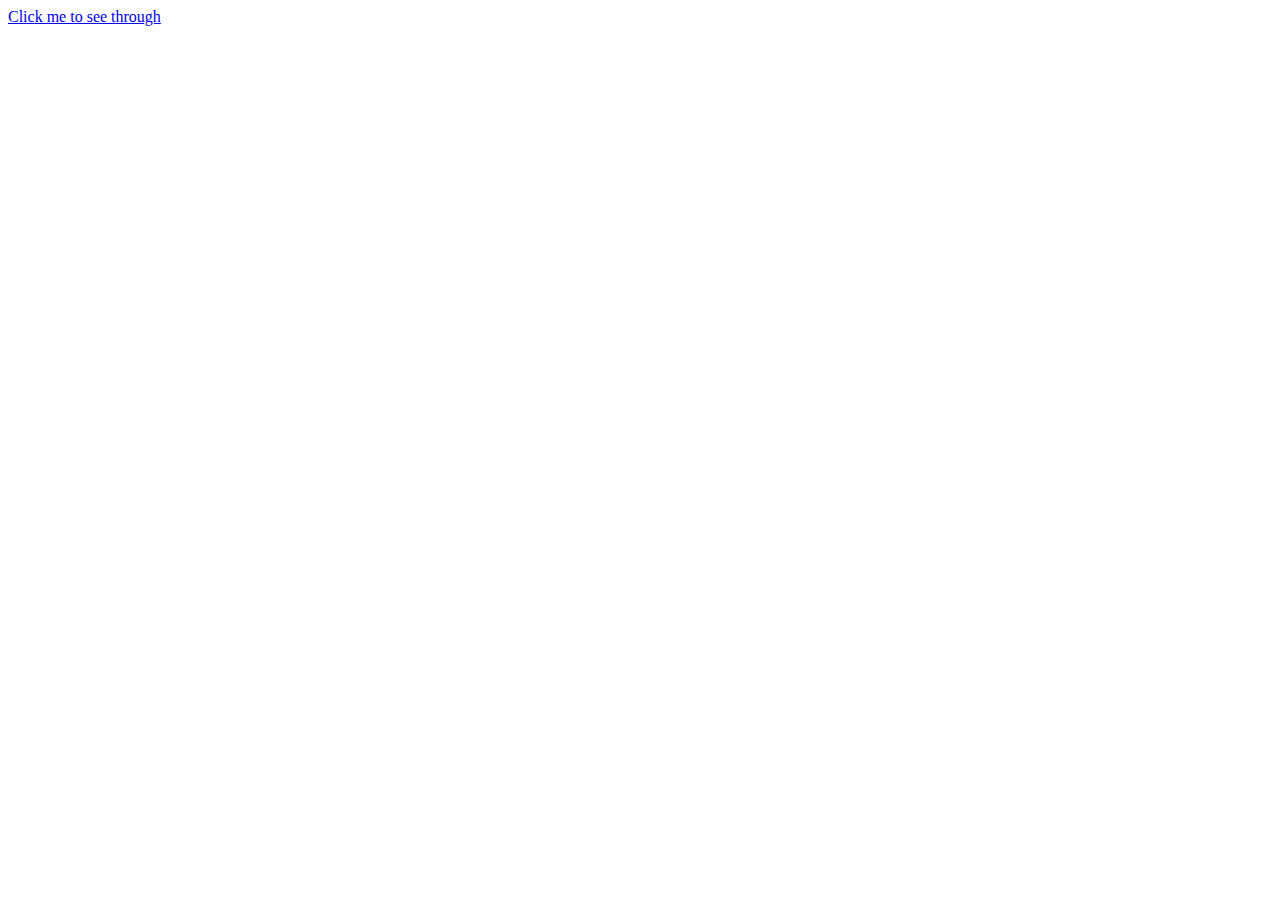
==== index.html @ 06d8fca4 "index added" ====
<!DOCTYPE html>
<html lang="en">
<head>
    <meta charset="UTF-8">
    <meta http-equiv="X-UA-Compatible" content="IE=edge">
    <meta name="viewport" content="width=device-width, initial-scale=1.0">
    <meta http-equiv="Refresh" content="2; url=public/index.html">
    <title>Practising</title>
</head>
<body>

    <a href="pflagg.html">Click me to see through</a>
    
</body>
</html>
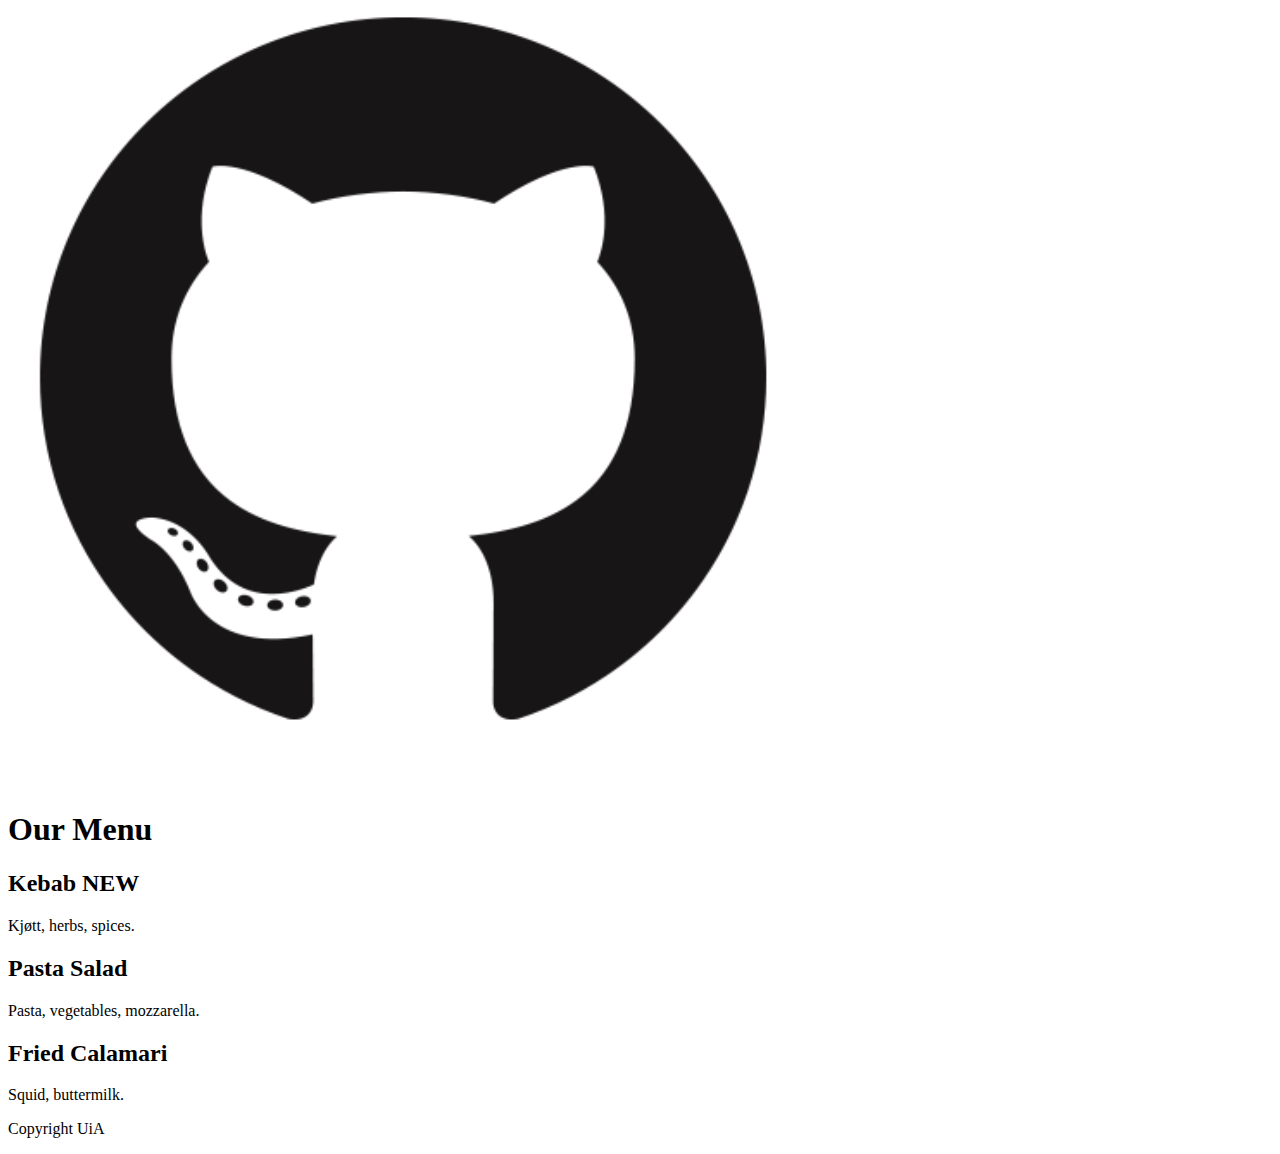
==== commit d94ec99c: "new tasks added" ====
--- a/index.html
+++ b/index.html
@@ -1,15 +1,26 @@
 <!DOCTYPE html>
-<html lang="en">
+<html>
 <head>
-    <meta charset="UTF-8">
-    <meta http-equiv="X-UA-Compatible" content="IE=edge">
-    <meta name="viewport" content="width=device-width, initial-scale=1.0">
-    <meta http-equiv="Refresh" content="2; url=public/index.html">
-    <title>Practising</title>
+    <title>Little Lemon</title>
+    <link rel="stylesheet" href="styles.css">
 </head>
 <body>
-
-    <a href="pflagg.html">Click me to see through</a>
-    
+    <div>
+        <img src="logo.png" id="logo">
+    </div>
+    <div class="center-text">
+        <h1>Our Menu</h1>
+        <h2>Kebab <span>NEW</span></h2>
+        <p>Kjøtt, herbs, spices.</p>
+        <h2>Pasta Salad</h2>
+        <p>Pasta, vegetables, mozzarella.</p>
+        <h2>Fried Calamari</h2>
+        <p>Squid, buttermilk.</p>
+    </div>
+    <div class="center-text">
+        <p id="copyright">
+            Copyright UiA
+        </p>
+    </div>
 </body>
 </html>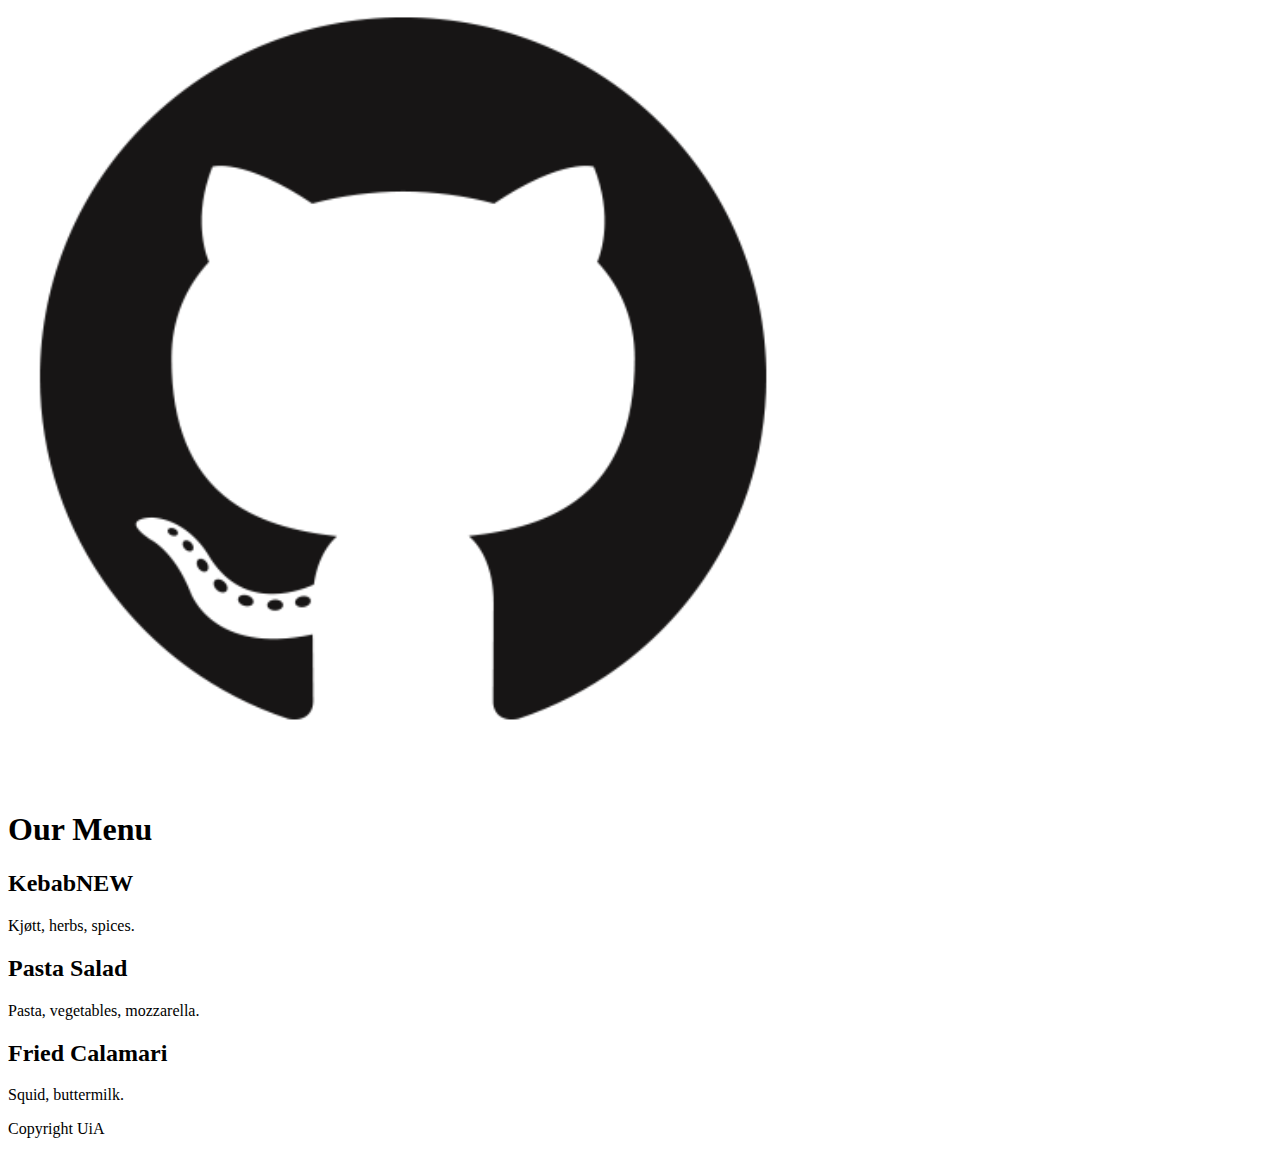
==== commit f2a0eac0: "update" ====
--- a/index.html
+++ b/index.html
@@ -10,7 +10,7 @@
     </div>
     <div class="center-text">
         <h1>Our Menu</h1>
-        <h2>Kebab <span>NEW</span></h2>
+        <h2>Kebab<span>NEW</span></h2>
         <p>Kjøtt, herbs, spices.</p>
         <h2>Pasta Salad</h2>
         <p>Pasta, vegetables, mozzarella.</p>
